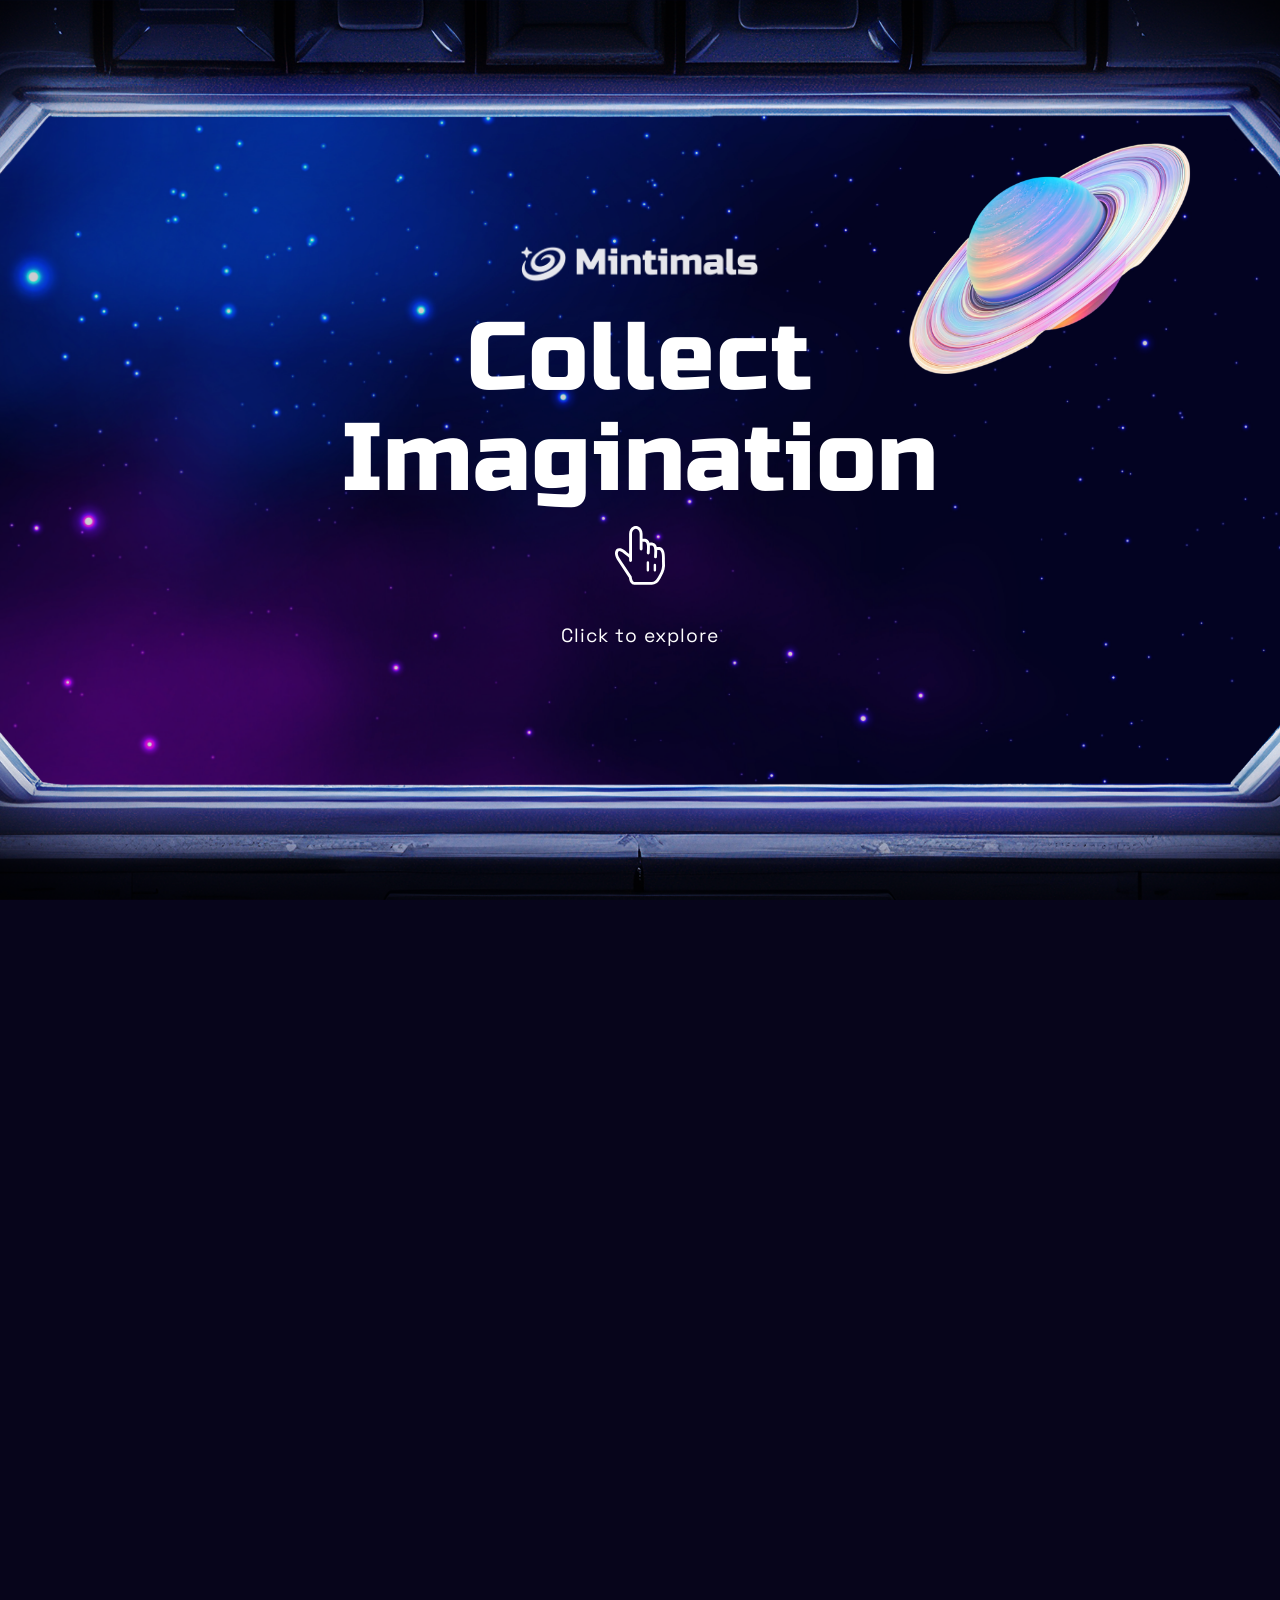
==== index.html @ 55f91e49 "Wrap toy cards in anchor tags for linking" ====
<!DOCTYPE html>
<html lang="en">

<head>
    <meta charset="UTF-8">
    <meta name="viewport" content="width=device-width, initial-scale=1.0">
    <title>Mintimals - Collectible Art Toys</title>
    <link rel="stylesheet" href="css/normalize.css">
    <link rel="stylesheet" href="css/styles.css">
</head>

<!-- /* =========================================
   *OCN: Content generated and HTML code brainstormed with the help of ChatGPT(OpenAI, 2025)
   Code syntax corrected and content edited by Copilot(GitHub, 2025)
   ========================================= */ -->

<body>
    <!-- ====================================================================== -->
    <!-- NAV BAR -->
    <header class="navbar">
        <div class="nav-container">
            <div class="logo">
                <img src="img/Mintimals-logo-white.png" alt="Mintimals Logo">
            </div>
            <!-- Hamburger Icon -->
            <button class="menu-toggle" aria-label="Toggle menu">
                <img src="img/icons/hamburger-menu.svg" alt="Menu Icon">
            </button>

            <!-- Navigation Links -->
            <nav class="nav-menu">
                <a href="#hero">Home</a>
                <a href="#collection">Collection</a>
                <a href="#about">About</a>
                <a href="#contact">Contact</a>
                <a href="#cart" class="cart-icon">
                    <img src="img/icons/cart.svg" alt="Shopping Cart">
                </a>
            </nav>
        </div>
    </header>

    <!-- ====================================================================== -->
    <!-- OPENING SECTION - BEFORE SCROLLING DOWN -->
    <section id="opening">
        <div class="spaceship-window">
            <img class="window-frame" src="img/spaceship-window.png" alt="Spaceship window frame">

            <!-- Planets -->
            <div class="planet planet-left">
                <img src="img/planet-big.png" alt="Big Planet">
            </div>

            <div class="planet planet-right">
                <img src="img/planet-small.png" alt="Small Planet">
            </div>

            <!-- Background stars -->
            <img class="background-sky" src="img/sky.jpg" alt="Starry Galaxy Mint Sky Background">

            <!-- Overlay Text -->
            <div class="opening-text">
                <img class="logo" src="img/Mintimals-logo-white.png" alt="Mintimals Logo">
                <h1 id="enterButton" class="cta-text">Collect<br>Imagination</h1>

                <!-- Click to explore hint -->
                <div class="click-icon">
                    <svg id="Layer_1" data-name="Layer 1" xmlns="http://www.w3.org/2000/svg"
                        viewBox="0 0 104.49 122.88">
                        <title>mouse-hand-cursor</title>
                        <path
                            d="M35.54,72a3,3,0,1,1-6.05,0v-5.6a2.34,2.34,0,0,1-.47-.3c-1.92-1.54-4-3.25-5.85-4.74-2.66-2.17-5.71-4.68-7.84-6.44a10.92,10.92,0,0,0-4.67-2.35A4.66,4.66,0,0,0,8,52.7a2.64,2.64,0,0,0-1.42,1.46,9,9,0,0,0-.53,4.25,16.22,16.22,0,0,0,1.46,5.24,34.83,34.83,0,0,0,3.83,6.48c.07.09.13.19.19.28l23,34.8a3,3,0,0,1,.48,1.31c.46,3.79,1.27,6.63,2.45,8.4a3.83,3.83,0,0,0,3.37,1.92H77a10.87,10.87,0,0,0,6.15-2,19.67,19.67,0,0,0,5.63-6.59l.44-.75c4.47-7.7,8.8-15.18,9.26-24.05l-.23-10.3a2.12,2.12,0,0,1,0-.44l0-2.42c.09-7.54.22-19.08-6-20.2H88.1c.13,3.21-.06,6.54-.23,9.56-.1,1.79-.2,3.45-.2,5a3,3,0,0,1-6,0c0-1.44.1-3.3.22-5.31.42-7.51,1-17.55-4.26-18.54h-4a3.16,3.16,0,0,1-.76-.09,89,89,0,0,1-.17,10.87c-.1,1.79-.19,3.45-.19,5a3,3,0,0,1-6.06,0c0-1.43.11-3.29.22-5.3.43-7.51,1-17.55-4.25-18.54h-4a2.9,2.9,0,0,1-.79-.11V48.23a3,3,0,0,1-6.06,0V16.78c0-5.27-2.15-8.59-4.9-10a6.87,6.87,0,0,0-6.3,0c-2.72,1.39-4.84,4.72-4.84,10.12V72Zm45.3,9.42a2.48,2.48,0,0,1,5,0V92.74a2.48,2.48,0,0,1-5,0V81.43Zm-14.62-5a2.48,2.48,0,0,1,5,0V92.74a2.48,2.48,0,0,1-5,0V76.43ZM29.49,58.72V16.91c0-8,3.57-13.18,8.15-15.51a13,13,0,0,1,11.77,0c4.61,2.33,8.23,7.5,8.23,15.37v10a2.9,2.9,0,0,1,.79-.11H62.6a3.1,3.1,0,0,1,.69.08c5,.81,7.52,4.15,8.7,8.49a3,3,0,0,1,1.62-.47h4.18a2.61,2.61,0,0,1,.69.08c5.34.85,7.82,4.58,8.91,9.33a3,3,0,0,1,.8-.11h4.18a3.1,3.1,0,0,1,.69.08c11.46,1.83,11.3,16.6,11.19,26.23,0,.3,0,.59,0,2.33l.24,10.66a1.93,1.93,0,0,1,0,.34c-.51,10.39-5.21,18.5-10.06,26.86l-.42.72a25.55,25.55,0,0,1-7.45,8.56A16.76,16.76,0,0,1,77,122.87H40.92a9.43,9.43,0,0,1-8.45-4.59c-1.66-2.48-2.76-6-3.35-10.33L6.52,73.75A41.28,41.28,0,0,1,2,66.09,22.1,22.1,0,0,1,.05,58.78a14.85,14.85,0,0,1,1-7.11,8.63,8.63,0,0,1,4.67-4.58,10.6,10.6,0,0,1,6.06-.44,17.07,17.07,0,0,1,7.37,3.62c1.83,1.52,4.87,4,7.81,6.41l2.49,2Z" />
                    </svg>
                </div>
                <p class="click-hint">Click to explore</p>
            </div>
        </div>
    </section>

    <!-- ====================================================================== -->
    <!-- HERO SECTION - AFTER SCROLLING DOWN -->

    <section id="hero">
        <div class="hero-inner">
            <div class="hero-content">
                <h1><span class="small-title">Meet the</span><br><span class="big-title">Mintimals</span></h1>
                <p>Designer toys born from AI dreams and minted on the blockchain.</p>
                <a href="#collection" class="cta-btn">Explore Collection</a>
            </div>
            <!-- Infinite Carousel -->
            <div class="toy-carousel">
                <div class="carousel-track">
                    <img src="img/toys-card/astro-cloud.png" alt="Astronaut toy holding a cloud bubble"
                        class="toy-card">
                    <img src="img/toys-card/cat-tv.png" alt="Cat toy with a TV head" class="toy-card">
                    <img src="img/toys-card/clown.png" alt="Clown toy dancing" class="toy-card">
                    <img src="img/toys-card/fox-star.png" alt="Fox toy with a starry tail" class="toy-card">
                    <img src="img/toys-card/samurai-sakura.png" alt="Samurai toy with cherry blossoms" class="toy-card">
                    <img src="img/toys-card/shiba-cowboy.png" alt="Cute Shiba Inu toy dressed as a cowboy"
                        class="toy-card">
                    <img src="img/toys-card/strawberry.png" alt="Cute toy figure dressed as a strawberry"
                        class="toy-card">
                    <img src="img/toys-card/tiger-joker.png" alt="Cute tiger toy dressed as a joker" class="toy-card">
                    <!-- Duplicate for looping :(( -->
                    <img src="img/toys-card/astro-cloud.png" alt="" class="toy-card duplicate">
                    <img src="img/toys-card/cat-tv.png" alt="" class="toy-card duplicate">
                    <img src="img/toys-card/clown.png" alt="" class="toy-card duplicate">
                    <img src="img/toys-card/fox-star.png" alt="" class="toy-card duplicate">
                    <img src="img/toys-card/samurai-sakura.png" alt="" class="toy-card duplicate">
                    <img src="img/toys-card/shiba-cowboy.png" alt="" class="toy-card duplicate">
                    <img src="img/toys-card/strawberry.png" alt="" class="toy-card duplicate">
                    <img src="img/toys-card/tiger-joker.png" alt="" class="toy-card duplicate">
                    <img src="img/toys-card/astro-cloud.png" alt="" class="toy-card duplicate">
                    <img src="img/toys-card/cat-tv.png" alt="" class="toy-card duplicate">
                    <img src="img/toys-card/clown.png" alt="" class="toy-card duplicate">
                    <img src="img/toys-card/fox-star.png" alt="" class="toy-card duplicate">
                    <img src="img/toys-card/samurai-sakura.png" alt="" class="toy-card duplicate">
                    <img src="img/toys-card/shiba-cowboy.png" alt="" class="toy-card duplicate">
                    <img src="img/toys-card/strawberry.png" alt="" class="toy-card duplicate">
                    <img src="img/toys-card/tiger-joker.png" alt="" class="toy-card duplicate">
                    <img src="img/toys-card/astro-cloud.png" alt="" class="toy-card duplicate">
                    <img src="img/toys-card/cat-tv.png" alt="" class="toy-card duplicate">
                    <img src="img/toys-card/clown.png" alt="" class="toy-card duplicate">
                    <img src="img/toys-card/fox-star.png" alt="" class="toy-card duplicate">
                    <img src="img/toys-card/samurai-sakura.png" alt="" class="toy-card duplicate">
                    <img src="img/toys-card/shiba-cowboy.png" alt="" class="toy-card duplicate">
                    <img src="img/toys-card/strawberry.png" alt="" class="toy-card duplicate">
                    <img src="img/toys-card/tiger-joker.png" alt="" class="toy-card duplicate">
                    <img src="img/toys-card/astro-cloud.png" alt="" class="toy-card duplicate">
                    <img src="img/toys-card/cat-tv.png" alt="" class="toy-card duplicate">
                    <img src="img/toys-card/clown.png" alt="" class="toy-card duplicate">
                    <img src="img/toys-card/fox-star.png" alt="" class="toy-card duplicate">
                    <img src="img/toys-card/samurai-sakura.png" alt="" class="toy-card duplicate">
                    <img src="img/toys-card/shiba-cowboy.png" alt="" class="toy-card duplicate">
                    <img src="img/toys-card/strawberry.png" alt="" class="toy-card duplicate">
                    <img src="img/toys-card/tiger-joker.png" alt="" class="toy-card duplicate">
                </div>
            </div>
    </section>

    <!-- ====================================================================== -->
    <!-- BRAND STORY SECTION -->

    <section class="brand-story">
        <!-- Question Box 3D Image -->
        <div class="box-question-img">
            <img src="img/question-box.png" alt="A 3D box with a question mark on it">
        </div>

        <!-- Brand Story Content -->
        <div class="brand-story-content">
            <h2>Our Brand Story</h2>
            <p>
                Mintimals began as a playful experiment blending AI creativity with handcrafted imagination.
                Each toy captures a spark of personality — dreamy, bold, and unique.
            </p>
            <p>
                What started as a digital dream has grown into a global community of collectors celebrating
                the fusion of technology, art, and emotion.
            </p>
            <button class="cta-btn">Read More</button>
        </div>
    </section>

    <!-- ====================================================================== -->
    <!-- FLOATING PLANETS BACKGROUND DECORATION -->
    <div class="floating-planets"></div>


    <!-- ====================================================================== -->
    <!-- FEATURED COLLECTION SECTION -->

    <section id="ftr-collection">
        <h2 class="section-title">Check Out Our Featured Collections</h2>
        <div class="ftr-grid">

            <!-- Toy Card 1 -->
            <a href="product.html" class="toy-card ftr product-link">
                <div class="toy-img-wrap">
                    <img src="img/toys-png/astro-cloud.png" alt="Astro Cloud toy">
                </div>

                <!-- Toy info text -->
                <div class="toy-info">
                    <h3>Astro Cloud</h3>
                    <span class="toy-collection">Dream Voyage</span>
                    <p class="toy-price">$62.99</p>
                    <p class="toy-desc">
                        A dreamy astronaut toy holding a fluffy cloud bubble — symbolizing limitless imagination.
                    </p>

                    <!-- Add to Cart Button -->
                    <a href="product.html" class="cta-btn">View Product</a>
                </div>
            </a>

            <!-- Toy Card 2 -->
            <a href="product.html" class="toy-card ftr product-link">
                <div class="toy-img-wrap">
                    <img src="img/toys-png/samurai-sakura.png" alt="Samurai Sakura toy">
                </div>

                <!-- Toy info text -->
                <div class="toy-info">
                    <h3>Samurai Sakura</h3>
                    <span class="toy-collection">Blossom Legends</span>
                    <p class="toy-price">$49.99</p>
                    <p class="toy-desc">
                        A samurai clad in cherry blossoms, blending strength and grace in every detail.
                    </p>

                    <!-- Add to Cart Button -->
                    <a href="product.html" class="cta-btn">View Product</a>
                </div>
            </a>

            <!-- Toy Card 3 -->
            <a href="product.html" class="toy-card ftr product-link">
                <div class="toy-img-wrap">
                    <img src="img/toys-png/shiba-cowboy.png" alt="Shiba Cowboy toy">
                </div>

                <!-- Toy info text -->
                <div class="toy-info">
                    <h3>Shiba Cowboy</h3>
                    <span class="toy-collection">Wild West Spirits</span>
                    <p class="toy-price">$38.98</p>
                    <p class="toy-desc">
                        A playful Shiba Inu dressed as a cowboy, ready for a cosmic rodeo adventure.
                    </p>

                    <!-- Add to Cart Button -->
                    <a href="product.html" class="cta-btn">View Product</a>
                </a>
            </div>

            <!-- Toy Card 4 -->
            <a href="product.html" class="toy-card ftr product-link">
                <div class="toy-img-wrap">
                    <img src="img/toys-png/clown.png" alt="Clown toy">
                </div>

                <!-- Toy info text -->
                <div class="toy-info">
                    <h3>Clown</h3>
                    <span class="toy-collection">Carnival Souls</span>
                    <p class="toy-price">$32.99</p>
                    <p class="toy-desc">
                        A cheerful clown radiating joy — a tribute to the playful side of AI imagination.
                    </p>

                    <!-- Add to Cart Button -->
                    <a href="product.html" class="cta-btn">View Product</a>
                </div>
            </a>

        </div>
    </section>


    </div>
    </section>

    <!-- ====================================================================== -->
    <!-- IMPACT STATS SECTION -->

    <section class="impact-stats-wrapper">
        <div class="impact-stats">
            <div class="stat">
                <h3>1200+</h3>
                <p>Happy Collectors</p>
            </div>
            <div class="stat">
                <h3>20+</h3>
                <p>Unique Designs</p>
            </div>
            <div class="stat">
                <h3>98%</h3>
                <p>Customer Satisfaction</p>
            </div>
        </div>
    </section>

    <!-- ====================================================================== -->
    <!-- FAQ SECTION -->
    <section class="faq-section">
        <h2 class="section-title">Frequently Asked Questions</h2>
        <div class="faq-container">

            <div class="faq-item">
                <button class="faq-question">1. What are Mintimals collectibles?</button>
                <div class="faq-answer">
                    <p>Mintimals are limited-edition art toys designed through AI and handcrafted finishing — each piece
                        tells a unique story of creativity and imagination.</p>
                </div>
            </div>

            <div class="faq-item">
                <button class="faq-question">2. How can I purchase a Mintimal?</button>
                <div class="faq-answer">
                    <p>You can buy directly from our online store or from our verified partners listed on the
                        <strong>Collection</strong> page.</p>
                </div>
            </div>

            <div class="faq-item">
                <button class="faq-question">3. Are all designs limited?</button>
                <div class="faq-answer">
                    <p>Yes, each Mintimal is part of a small batch to ensure rarity and collector value. Once sold out,
                        it won’t be remade.</p>
                </div>
            </div>

            <div class="faq-item">
                <button class="faq-question">4. Where do you ship?</button>
                <div class="faq-answer">
                    <p>We currently ship worldwide with tracked delivery. Shipping times vary depending on your
                        location.</p>
                </div>
            </div>

            <div class="faq-item">
                <button class="faq-question">5. How can I join the community?</button>
                <div class="faq-answer">
                    <p>Follow us on Instagram or subscribe to our newsletter to get updates on new releases and
                        collaborations.</p>
                </div>
            </div>

        </div>
    </section>

    <!-- ====================================================================== -->
    <!-- CONTACT CTA SECTION -->
    <!-- ====================================================================== -->
    <!-- CONTACT CTA SECTION -->
    <section class="contact-cta">
        <div class="cta-box">
            <h2>Let’s Bring Your Imagination To Reality!</h2>
            <button onclick="window.location.href='#contact'" class="cta-btn">Talk to Us</button>
            <p class="cta-note">Join the Mintiverse, where ideas evolve into collectible art.</p>
        </div>
    </section>


    <!-- ====================================================================== -->
    <!-- FOOTER SECTION -->
    <footer class="site-footer">
        <div class="footer-container">
            <!-- Logo -->
            <div class="footer-logo">
                <img src="img/Mintimals-logo-white.png" alt="Mintimals Logo">
            </div>

            <!-- Quick Links -->
            <ul class="footer-links">
                <li><a href="#hero">Home</a></li>
                <li><a href="#about">About</a></li>
                <li><a href="#collection">Collection</a></li>
                <li><a href="#contact">Contact</a></li>
            </ul>

            <!-- Social Icons -->
            <div class="footer-socials">
                <a href="#" aria-label="Instagram"><img src="img/icons/social-icon-instagram.png" alt="Instagram"></a>
                <a href="#" aria-label="Facebook"><img src="img/icons/social-icon-facebook.png" alt="Facebook"></a>
                <a href="#" aria-label="Phone"><img src="img/icons/social-icon-phone.png" alt="Phone"></a>
            </div>

            <!-- Subscribe Input -->
            <form class="footer-subscribe">
                <input type="email" placeholder="Your email..." required>
                <button type="submit" class="cta-btn">Subscribe</button>
            </form>

            <!-- Copyright -->
            <p class="footer-copy">© 2025 Mintimals. Designed by Quinn Nguyen. Coded with the help of ChatGPT-5.</p>
        </div>
    </footer>


    <script src="js/script.js"></script>
</body>

</html>
---- css/styles.css ----
/* =========================================
   *OCN: CSS styles corrected, animation brainstormed & troubleshooted by ChatGPT(OpenAI, 2025)
   Code syntax corrected by Copilot(GitHub, 2025)
   ========================================= */

/* ==============================
  FONT IMPORT
============================== */
@import url('https://fonts.googleapis.com/css2?family=Russo+One&family=Space+Grotesk:wght@300;400;500;600;700&display=swap');


/* FONT & COLOR */
/* Fonts:
   - Heading: Russo One
   - Body: Space Grotesk
*/
/* Color Palette:
   #07051B - Space Dark Background
   #FE347E - Pink Neon
   #7A3EFF - Purple
   #C5A3FF - Lavender
   #FFFFFF - White
   rgba(226,230,243,0.85) - Light Gray
*/

/* ==============================
  VARIABLES
============================== */
:root {
  --color-bg: #07051B;             
  --color-pink: #FE347E;            
  --color-purple: #7A3EFF;           
  --color-lavender: #C5A3FF;        
  --color-white: #FFFFFF;
  --color-gray: rgba(226, 230, 243, 0.85);
  --font-heading: 'Russo One', sans-serif;
  --font-body: 'Space Grotesk', sans-serif;

  --transition: 0.3s ease-in-out;
}

/* ==============================
 GLOBAL DEFAULTS
============================== */
* {
  box-sizing: border-box;
  scroll-behavior: smooth;
}

html, body {
  height: 100%;
  margin: 0;
  font-family: var(--font-body);
  background-color: var(--color-bg);
  color: var(--color-white);
  overflow-x: hidden;
}

h1, h2, h3, h4 {
  font-family: var(--font-heading);
  font-weight: 400;
  letter-spacing: 0.5px;
}

/* Background and Body Styles
-------------------------- */

body {
  margin: 0;
  min-height: 100vh;
  color: var(--color-white);
  overflow-x: hidden;
  font-family: var(--font-body);

  /* Deep galaxy background with subtle nebula glow */
  background:
    /* Main nebula streak - soft bluish-purple band */
    radial-gradient(ellipse at 60% 45%, rgba(110, 90, 255, 0.18) 0%, rgba(11, 0, 76, 0) 70%),
    radial-gradient(ellipse at 30% 65%, rgba(119, 70, 255, 0.12) 0%, rgba(7, 0, 70, 0) 75%),
    radial-gradient(circle at 15% 25%, rgba(45, 70, 255, 0.1) 0%, transparent 70%),
    radial-gradient(circle at 85% 75%, rgba(29, 0, 107, 0.475) 0%, transparent 75%),
    /* Dark base layers for cosmic depth */
    linear-gradient(180deg, #030314 0%, #06071d 30%, #080a26 60%, #090b2e 100%);
  background-attachment: fixed;
  background-repeat: no-repeat;
  background-size: cover;
  background-position: center;
}

/* ==================================================
NAV BAR STYLING
================================================== */

.navbar {
  position: fixed;
  top: 0;
  left: 0;
  width: 100%;
  z-index: 90;
  background: rgba(10, 10, 40, 0.6);
  backdrop-filter: blur(10px);
  transition: opacity 0.8s ease, transform 0.8s ease;
  opacity: 0;
  transform: translateY(-20px);
  pointer-events: none;
  height: 80px; 
  display: flex;
  align-items: center;
}

body.entered-universe .navbar {
  opacity: 1;
  transform: translateY(0);
  pointer-events: auto;
}

/* Container */
.nav-container {
  display: flex;
  align-items: center;
  justify-content: space-between;
  width: 100%;
  margin: 10%;
  padding: 0 1.5rem; 
  height: 100%;
}

body.entered-universe .navbar {
  opacity: 1;
  transform: translateY(0);
  pointer-events: auto;
}

/* Logo */
.logo img {
  width: clamp(120px, 8vw, 150px);
  height: auto;
  display: block;
  object-fit: contain;
  transition: transform 0.3s ease;
}
.logo img:hover {
  transform: scale(1.05);
}

/* Navigation Menu (default mobile state) 
---------------------------*/
.nav-menu {
  position: fixed;
  top: 0;
  right: -100%;
  width: 70%;
  height: 100vh;
  display: flex;
  flex-direction: column;
  align-items: center;
  justify-content: center;
  gap: 2rem;
  background: rgba(10, 10, 40, 0.95);
  backdrop-filter: blur(12px);
  transition: right 0.4s ease;
}

/* When menu opens
---------------------------- */
.nav-menu.active {
  right: 0;
}

.nav-menu a {
  color: var(--color-white);
  text-decoration: none;
  font-weight: 500;
  font-size: 1.1rem;
  transition: color 0.3s ease;
}
.nav-menu a:hover {
  color: var(--color-pink);
}

/* Cart Icon inside navbar 
------------------------------*/
.cart-icon {
  display: flex;
  align-items: center;
  justify-content: center;
  margin-left: 1.5rem;
}

.cart-icon img {
  width: 24px;
  height: 24px;
  filter: brightness(0) invert(1);
  transition: transform 0.3s ease, filter 0.3s ease;
}

/* Hover effect */
.cart-icon:hover img {
  transform: scale(1.15);
  filter: brightness(0) invert(1) drop-shadow(0 0 6px var(--color-pink));
}

/* Hamburger icon
------------------------------ */
.menu-toggle {
  display: block;
  background: none;
  border: none;
  cursor: pointer;
  padding: 0;
  z-index: 101;
  transition: transform 0.3s ease;
}
.menu-toggle img {
  width: 28px;
  height: 28px;
  filter: brightness(0) invert(1);
  transition: transform 0.3s ease, opacity 0.3s ease;
}
.menu-toggle:hover img {
  opacity: 0.8;
  transform: scale(1.1);
}

/* Responsive media queries nav bar
------------------------ */

@media only screen and (min-width: 768px) {
  .menu-toggle {
    display: none;
  }

  .nav-menu {
    position: static;
    flex-direction: row;
    justify-content: flex-end;
    align-items: center;
    height: auto;
    width: auto;
    gap: 2rem;
    background: transparent;
    backdrop-filter: none;
    right: auto;
    transition: none;
  }
}


/* ==================================================
OPENING FRAME
================================================== */
#opening {
  position: relative;
  height: 100vh;
  overflow: hidden;
  background-color: var(--color-bg);
}

/* Container ------------------------------ */
.spaceship-window {
  position: relative;
  width: 100%;
  height: 100%;
  overflow: hidden;
}

/* Z-index ------------------------------ */
.background-sky { z-index: 1; }
.planet         { z-index: 3; }
.opening-text   { z-index: 5; }
.window-frame   { z-index: 7; }

/* Background Sky ------------------------------ */
.background-sky {
  position: absolute;
  inset: 0;
  width: 100%;
  height: 100%;
  object-fit: cover;
  opacity: 1;
  transition: opacity 1.5s ease-out; /* Smooth fading effect */
  background-color: var(--color-bg);
  opacity: 80%;
}

/* Spaceship Frame 
------------------------------ */
.window-frame {
  position: absolute;
  inset: 0;
  width: 100%;
  height: 100%;
  object-fit: cover;
  pointer-events: none;
  transform-origin: center;
  transition: transform 1.5s ease, opacity 1.2s ease; /* Smooth transition for scaling and fading */
}

/* ==================================================
Planets 
====================================== */
.planet {
  position: absolute;
  will-change: transform, opacity;
  transition: transform 0.8s ease, opacity 0.8s ease; /* Smooth transition for transform and opacity changes */
}

.planet-left {
  width: clamp(480px, 45vw, 750px);
  height: auto;
  left: clamp(-25%, -8vw, 8%);
  bottom: clamp(-15%, -4vw, -10%);
}

.planet-right {
  width: clamp(220px, 25vw, 350px);
  right: clamp(-25%, -6vw, 12%);
  top: clamp(20%, 12vw, 15%);
  animation: floatPlanet 6s ease-in-out infinite; /* Make the right planet float like a cloud*/
}

.planet-left img {
  display: block;
  width: 100%;
  height: auto;
  animation: rotatePlanet 25s linear infinite; /* Apply continuous rotation to left planet */
}

.planet-right img {
  display: block;
  width: 100%;
  height: auto;
}

/* Planet Animations */
@keyframes rotatePlanet {
  0% { transform: rotate(0deg); }
  100% { transform: rotate(360deg); }
}

@keyframes floatPlanet {
  0%, 100% { transform: translateY(0); }
  50% { transform: translateY(-2.5%); }
}

/* Opening Text 
-----------------------------------*/
.opening-text {
  position: absolute;
  top: 50%;
  left: 50%;
  transform: translate(-50%, -50%);
  text-align: center;
  width: 90%;
  padding: 0 1rem;
  transition-property: all 0.8s ease;
}

.opening-text .logo {
  width: clamp(8em, 14vw, 10em);
  margin-bottom: clamp(-2em, -4vw, -5em);
  opacity: 0.9;
}

.opening-text h1 {
  font-size: clamp(2.4rem, 6vw, 6rem);
  font-weight: 500;
  line-height: -0.5;
  color: var(--color-white);
  letter-spacing: 1px;
  margin: 0 auto;
  word-wrap: break-word;
  text-align: center;
}

.opening-text h1:hover {
  transform: translateY(1px) scale(80%); /* Scale slightly on hover */
  text-shadow: 0 0 30px var(--color-pink);
  cursor: pointer;
  transition: transform 0.3s ease;
}

/* Opening text responsive
-----------------------------------*/

/* Small tablets and above */
@media only screen and (min-width: 600px) {
  .opening-text {
    top: 48%;
  }
  .opening-text .logo {
    width: clamp(10em, 12vw, 14em);
    margin-bottom: -4em;
  }
  .opening-text h1 {
    font-size: clamp(3rem, 5vw, 5rem);
    line-height: 1.05;
  }
}

/* Tablets */
@media only screen and (min-width: 768px) {
  .opening-text {
    top: 46%;
  }
  .opening-text h1 {
    font-size: clamp(4rem, 6vw, 6rem);
  }
}

/* Desktop */
@media (min-width: 1200px) {
  .opening-text {
    top: 45%;
  }
  .opening-text .logo {
    width: 15em;
    margin-bottom: -5em;
  }
  .opening-text h1 {
    font-size: 6rem;
  }
}


/* Click Hint + Icon 
-----------------------------------*/
.click-hint {
  margin-top: 40px;
  font-size: 1.2rem;
  color: var(--color-white);
  letter-spacing: 1px;
}
.click-icon {
  margin: 16px auto 0;
  position: relative;
  width: 50px;
  height: auto;
  animation: float 2.5s ease-in-out;
  animation-iteration-count: infinite;
}
.click-icon svg {
  width: 50px;
  height: auto;
  display: block;
  margin-inline: auto;
  fill: var(--color-white);
  transition: transform 0.3s ease, opacity 0.3s ease;
}

/* Icon Float Animation */
@keyframes float {
  0% {
    transform: translateY(0);
  }
  50% {
    transform: translateY(1em);
  }
  100% {
    transform: translateY(0);
  } 
}

/* Responsive media queries for planets
------------------------------- */

/* Tablet and larger */
@media only screen and (min-width: 768px) {
  .planet-left { 
    bottom: -8%;
    left: -8%; 
  }
  .planet-right { 
    top: 12%;
    right: 8%; 
  }
}

/* Desktop and larger */
@media only screen and (min-width: 992px) {
  .planet-left { 
    bottom: -6%; left: -6%; 
  }
  .planet-right { 
    top: 10%; right: 6%; 
  }
}

/* ============================================================
   OPENING TO HERO TRANSITION (Triggered by click)
   ============================================================ */

body.entered-universe #opening .window-frame {
  transform: scale(1.35);
  opacity: 0;
  transition: transform 2s ease, opacity 1.2s ease;
}

body.entered-universe #opening .background-sky {
  opacity: 0;
  transition: opacity 1.8s ease;
}

body.entered-universe #opening .planet {
  animation-play-state: paused;
  transform: translateY(6vh) scale(1.08);
  opacity: 0;
  transition: transform 1.8s ease, opacity 1.2s ease;
}

body.entered-universe #opening .opening-text {
  opacity: 0;
  transform: translate(-50%, -58%);
  transition: opacity 1.8s ease, transform 1.2s ease;
}

/* Collapse opening frame after entering */
body.entered-universe #opening {
  pointer-events: none;
  height: 0;
  overflow: hidden;
  transition: height 0.8s ease 1.5s; /* wait until animation completes */
}

/* ======================================= */
/* HERO SECTION
======================================= */

#hero {
  position: relative;
  min-height: 100vh; 
  display: flex;
  flex-direction: column;
  justify-content: center;
  align-items: center;
  overflow: hidden;
  color: var(--color-white);
}

/* Hero Content */
.hero-content {
  text-align: center;
  margin-bottom: 3rem;
  z-index: 5;
  position: relative;
  padding-top: clamp(4rem, 10vh, 8rem); /* Push content down from top */
}
/* push content down more on larger screens */
@media only screen and (min-width: 768px) { 
  .hero-content {
    padding-top: 12vh;
  }
}

.hero-content h1 {
  font-size: clamp(3rem, 6vw, 5rem);
  margin-bottom: 1rem;
  line-height: 1.2; /* Slightly taller for better spacing on mobile */
}

.hero-content .small-title {
  display: block;
  font-size: clamp(1.8rem, 4vw, 3.5rem);
  color: var(--color-white);
  letter-spacing: 1px;
  margin-bottom: -4rem; /* Less negative for mobile readability */
}

/* Medium screens (tablets, landscape ~768–1024px) */
@media only screen and (min-width: 768px) {
  .hero-content .small-title {
    margin-bottom: -4rem; /* less overlap */
  }
}

/* Large screens (desktop and up) */
@media only screen and (min-width: 1200px) {
  .hero-content .small-title {
    margin-bottom: -7rem; /* restored overlap for big layout */
  }
}


.hero-content .big-title {
  display: block;
  font-size: clamp(3rem, 7vw, 5.5rem);
  color: var(--color-pink);
  text-shadow: 0 0 20px rgba(254, 52, 126, 0.4);
}


.hero-content p {
  font-size: clamp(0.9rem, 3vw, 1.2rem);
  line-height: 1.6;
  color: var(--color-gray);
  margin-bottom: 2rem;
}

/* CTA Button */

.cta-btn {
  display: inline-block;
  background: var(--color-pink);
  color: var(--color-white);
  font-weight: 600;
  font-size: 1rem;
  padding: 0.9rem 2rem;
  border-radius: 10px;
  text-decoration: none;
  border: none;
  cursor: pointer;
  box-shadow: 0 0 25px rgba(254, 52, 126, 0.4);
  transition: all 0.3s ease-in-out;
}

.cta-btn:hover {
  background: var(--color-purple);
  box-shadow: 0 0 40px rgba(122, 62, 255, 0.5);
  transform: translateY(-3px) scale(1.08);
}

/* Toy Card Carousel
----------------------------------- */

.toy-carousel {
  position: relative;
  width: 100%;
  overflow: hidden; /* hides duplicate edges for smooth loop */
  padding: 3rem 0;
  transform-style: preserve-3d; /* enables 3D hover effect */
  perspective: 1200px; /* adds depth perception */
}

.carousel-track {
  display: flex;
  align-items: center;
  gap: 4rem;
  width: max-content;
  padding: 2rem 0;
  animation: scrollInfinite 80s linear infinite; /* continuous left scroll */
  will-change: transform; /* GPU optimization */
}

.toy-card {
  width: clamp(140px, 14vw, 220px);
  border-radius: 20px;
  background: rgba(255, 255, 255, 0.06);
  box-shadow: 0 0 20px rgba(1, 0, 75, 0.4);
  overflow: hidden;
  position: relative;
  transition: transform 0.4s ease, box-shadow 0.4s ease; /* smooth hover motion */
  transform: translateZ(0); /* forces GPU acceleration */
}

.toy-card img {
  width: 100%;
  height: auto;
  display: block;
  border-radius: 20px;
}

/* hover: pop out slightly in 3D with glow */
.toy-card:hover {
  transform: scale(1.1) rotateY(8deg) translateZ(15px);
  z-index: 10;
  box-shadow: 0 0 30px rgb(190, 120, 255), 0 0 60px rgb(52, 0, 194);
}

/* seamless horizontal scroll */
@keyframes scrollInfinite {
  0% { transform: translateX(0); }
  100% { transform: translateX(-50%); }
}

/* pause the animation when hovered */
.toy-carousel:hover .carousel-track {
  animation-play-state: paused;
}

/* ==================================================
   BRAND STORY
================================================== */
.brand-story {
  text-align: center;
  padding: 8rem 2rem 6rem;
  max-width: 800px;
  margin: 0 auto;
  position: relative;
}

.box-question-img {
  display: flex;
  justify-content: center;
  align-items: center;
  margin-bottom: 2rem;
}

.box-question-img img {
  width: clamp(100px, 10vw, 150px); 
  height: auto;
  animation: floatBox 4s ease-in-out infinite;
  filter: drop-shadow(0 0 15px rgba(255, 255, 255, 0.2));
}

.brand-story h2 {
  font-size: clamp(2rem, 5vw, 3rem);
  color: var(--color-white);
  margin-bottom: 1rem;
}

.brand-story p {
  font-size: clamp(1rem, 3vw, 1.2rem);
  color: var(--color-gray);
  line-height: 1.6;
  max-width: 600px;
  margin: 0 auto;
}

.brand-story .cta-btn {
  margin-top: 3rem;
}


/* Floating animation for the 3D box image*/
@keyframes floatBox {
  0%, 100% {
    transform: translateY(0);
  }
  50% {
    transform: translateY(-12px);
  }
}

/* ==================================================
   FLOATING PLANETS BACKGROUND DECORATION
   (fade in/out based on scroll visibility)
================================================== */

.floating-planets {
  position: fixed;
  top: 0;
  left: 0;
  width: 100%;
  height: 100vh;
  pointer-events: none;
  overflow: visible;
  z-index: 0;
  opacity: 0; /* hidden by default */
  transition: opacity 1.5s ease; /* smooth fade transition */
}

/* When visible during scroll */
.floating-planets.visible {
  opacity: 1;
}

/* Right planet — large, closer, slightly brighter
-------------------------------------------------- */
.floating-planets::before {
  content: "";
  position: absolute;
  top: 5%;         /* raised higher for vertical separation */
  right: -14%;     /* pushed further out for more perspective */
  width: 640px;
  height: 640px;
  background: url("../img/planet-deco-big.png") no-repeat center;
  background-size: contain;

  filter: brightness(1.1);
  opacity: 0.85;
  transform: rotate(-8deg);
  animation: floatRightPlanet 6s ease-in-out infinite alternate;
  z-index: 0;
}

/* Left planet — smaller, farther, softer blur
-------------------------------------------------- */
.floating-planets::after {
  content: "";
  position: absolute;
  bottom: -20%;    
  left: -10%;      
  width: 320px;
  height: 320px;
  background: url("../img/planet-deco-small.png") no-repeat center;
  background-size: contain;

  filter: brightness(0.85);
  opacity: 0.6;
  transform: rotate(10deg);
  animation: floatLeftPlanet 7s ease-in-out infinite alternate;
  z-index: 0;
}

/* ==================================================
   Floating animation keyframes
================================================== */

@keyframes floatRightPlanet {
  0% {
    transform: translateY(0) rotate(-8deg);
  }
  100% {
    transform: translateY(-40px) rotate(-5deg);
  }
}

@keyframes floatLeftPlanet {
  0% {
    transform: translateY(0) rotate(10deg);
  }
  100% {
    transform: translateY(28px) rotate(7deg);
  }
}
/* Responsive media queries for floating planets
-------------------------------- */

/* Mobile screen */
@media only screen and (min-width: 320px) {
  .floating-planets::before {
    right: -22%;
    top: 10%;
    width: 320px;
    height: 320px;
    opacity: 0.7;
  }

  .floating-planets::after {
    left: -20%;
    bottom: 5%;
    width: 180px;
    height: 180px;
    opacity: 0.5;
  }
}

/* Tablets */
@media only screen and (min-width: 768px) {
  .floating-planets::before {
    right: -16%;
    top: 12%;
    width: 480px;
    height: 480px;
    opacity: 0.8;
  }

  .floating-planets::after {
    left: -12%;
    bottom: 8%;
    width: 260px;
    height: 260px;
    opacity: 0.55;
  }
}

/* Large desktops */
@media only screen and (min-width: 1200px) {
  .floating-planets::before {
    right: -12%;
    top: 15%;
    width: 640px;
    height: 640px;
    opacity: 0.85;
  }

  .floating-planets::after {
    left: -8%;
    bottom: 10%;
    width: 320px;
    height: 320px;
    opacity: 0.6;
  }
}

/* ==================================================
   FEATURED COLLECTION
================================================== */


#ftr-collection {
  padding: 10rem 2rem; 
  text-align: center;
  position: relative;
  z-index: 3;
}

#ftr-collection .section-title {
  font-family: var(--font-heading);
  font-size: clamp(2rem, 5vw, 3rem);
  color: var(--color-white);
  margin-bottom: 12rem;
}

/* Grid: 2 toys per row */
.ftr-grid {
  display: grid;
  grid-template-columns: repeat(auto-fit, minmax(400px, 1fr));
  gap: 10rem 6rem;
  justify-items: center;
  align-items: start;
  max-width: 1100px;
  margin: 0 auto;
}

/* Card container */
.toy-card.ftr {
  position: relative;
  background: rgba(94, 40, 211, 0.2);
  border-radius: 28px;
  box-shadow: 0 0 40px rgba(20, 0, 60, 0.4);
  backdrop-filter: blur(10px);
  width: 100%;
  max-width: 460px;
  padding-top: 10rem; 
  padding-bottom: 1.2rem; 
  overflow: visible;  
  height: auto;
  display: flex;
  flex-direction: column;
  justify-content: flex-end;
  cursor: default;
}

/* Make cards staggered (each row slightly offset) */
.toy-card.ftr:nth-child(odd) {
  margin-top: 3rem; /* card 1 & 3 higher */
  transform: translateY(10px);
}
.toy-card.ftr:nth-child(even) {
  margin-top: -2rem; /* card 2 & 4 higher */
  transform: translateY(-20px);
}


/* Toy image wrapper (to make it overflow above the card) */
.toy-img-wrap {
  position: absolute;
  top: -8rem; /* how much toy pops out */
  left: 50%;
  transform: translateX(-50%);
  width: 75%;
  z-index: 2;
}

.toy-img-wrap img {
  width: 100%;
  height: auto;
  display: block;
  transition: transform 0.4s ease;
  filter: drop-shadow(0 0 25px rgba(106, 97, 165, 0.469));
  animation: floatToy 5s ease-in-out infinite;
}

/* HOVER EFFECTS
-------------------------------- */

/* When hovering ALL */
.ftr-grid:hover .toy-card.ftr {
  opacity: 0.5;
  filter: brightness(0.8);
  transition: opacity 0.3s ease, filter 0.3s ease;
}

/* When hovering a SINGLE card */
.ftr-grid .toy-card.ftr:hover {
  opacity: 1;
  filter: brightness(1.1);
  box-shadow: 0 0 40px rgba(254, 52, 126, 0.4), 0 0 80px rgba(254, 52, 126, 0.2); /* glow pink */
  border: 1.5px solid rgba(254, 52, 126, 0.6); /* pink border */
  background: rgba(99, 46, 173, 0.323); /* slightly brighter bg */
  transform: translateY(-10px);
  z-index: 5;
  cursor: pointer;
  transition: opacity 0.3s ease, filter 0.3s ease, transform 0.3s ease, box-shadow 0.3s ease, background 0.3s ease;
}

/* Hover only scales the toy */
.toy-card.ftr:hover img {
  transform: scale(1.2);
}

/* Remove hover effects from card itself */
.toy-card.ftr:hover {
  transform: none;
  box-shadow: 0 0 40px rgba(20, 0, 60, 0.4);
}

/* Floating animation 
-------------------------------- */
@keyframes floatToy {
  0%, 100% { 
    transform: translateY(0); 
  }
  50% { 
    transform: translateY(-12px); 
  }
}

/* Toy Info (text area) */
.toy-info {
  text-align: center;
  padding: 0 1.5rem 2rem;
  margin-top: 2rem;
  flex-grow: 1;
}

.toy-info h3 {
  font-size: 1.6rem;
  color: var(--color-white);
  margin-bottom: 0.4rem;
}

.toy-collection {
  display: block;
  font-size: 1.2rem;
  font-weight: 600;
  color: var(--color-purple);
  margin-bottom: 0.5rem;
}

.toy-price {
  color: var(--color-pink);
  font-size: 1.5rem;
  font-weight: 700;
  margin-bottom: 0.8rem;
}

.toy-desc {
  color: var(--color-gray);
  font-size: 1rem;
  line-height: 1.6;
  max-width: 300px;
  margin: 0 auto;
}
/* CTA button in featured collection
-------------------------------- */
#ftr-collection .cta-btn {
  margin-top: 1.5rem; /* tạo khoảng cách với text phía trên */
  display: inline-block;
  background: var(--color-pink);
  color: var(--color-white);
  font-weight: 600;
  font-size: 1rem;
  padding: 0.8rem 2rem;
  border-radius: 10px;
  text-decoration: none;
  box-shadow: none; /* bỏ viền đen mờ */
  border: none;
  transition: all 0.3s ease-in-out;
}

#ftr-collection .cta-btn:hover {
  background: var(--color-purple);
  box-shadow: 0 0 30px rgba(122, 62, 255, 0.4);
  transform: translateY(-3px);
}

/* ==================================================
   IMPACT STATS SECTION
================================================== */

/* Outer wrapper / base container */
.impact-stats-wrapper {
  position: relative;
  width: 100%;
  display: flex;
  justify-content: center;
  align-items: center;
  padding: 10rem 0;
  z-index: 1;
  overflow: visible;
}

/* Decorative horizon blur background 
   ----------------------------------------*/
.impact-stats-wrapper::before {
  content: "";
  position: absolute;
  inset: 0; /* full width and height */
  background: url("../img/bg-horizon.jpg") no-repeat center bottom;
  background-size: cover;
  background-position: center bottom;
  z-index: 0;
  pointer-events: none;

  /* Add smooth fade top & bottom to blend with page background */
  mask-image: linear-gradient(
    to bottom,
    transparent 0%,
    rgba(0, 0, 0, 1) 25%,
    rgba(0, 0, 0, 1) 75%,
    transparent 100%
  );
  -webkit-mask-image: linear-gradient(
    to bottom,
    transparent 0%,
    rgba(0, 0, 0, 1) 25%,
    rgba(0, 0, 0, 1) 75%,
    transparent 100%
  );

  opacity: 0.9; /* optional, for a soft look */
  will-change: opacity;
  transition: opacity 1s ease;
}
/* Main stats container
----------------------------*/
.impact-stats {
  position: relative;
  display: flex;
  flex-wrap: wrap;
  justify-content: center;
  gap: 8rem;
  text-align: center;
  padding: 6rem 2rem;
  margin: 6rem auto;
  width: 80%;
  z-index: 2; /* ensures stats box stays above the sphere */

  /* Frosted glass visual styling */
  background: rgba(94, 40, 211, 0.2);
  border: 1px solid rgba(129, 107, 203, 0.176);
  border-radius: 24px;
  backdrop-filter: blur(12px);
  box-shadow: 0 0 40px rgba(20, 0, 60, 0.25);
}

/* Stats content
------------------------------*/

/* Large number styling */
.stat h3 {
  font-size: clamp(4rem, 5vw, 8rem);
  color: var(--color-white);
  transition: transform 0.3s ease, color 0.3s ease;
  margin-top: -0.01rem;
}

/* Hover effect for numbers */
.stat:hover h3 {
  transform: scale(1.15);
  color: var(--color-pink);
}

/* Description text under each stat */
.stat p {
  color: var(--color-white);
  font-family: var(--font-heading);
  font-size: 1.8rem;
  font-weight: 400;
  margin-top: -4rem;
  text-wrap: wrap;
}


/* ==================================================
   FAQ SECTION
================================================== */

.faq-section {
  padding: 8rem 2rem;
  max-width: 900px;
  margin: 0 auto;
  position: relative;
  z-index: 3;
}

.faq-section .section-title {
  text-align: center;
  font-family: var(--font-heading);
  font-size: clamp(2rem, 5vw, 3rem);
  color: var(--color-white);
  margin-bottom: 3rem;
}

/* FAQ Container */
.faq-container {
  display: flex;
  flex-direction: column;
  gap: 1.5rem;
}

/* Accordion Item Wrapper */
.faq-item {
  background: rgba(117, 83, 255, 0.12);
  border-radius: 14px;
  border: 1px solid rgba(255, 255, 255, 0.08);
  overflow: hidden;
  transition: background 0.3s ease, box-shadow 0.3s ease, border 0.3s ease;
}

.faq-item.active {
  background: rgba(117, 83, 255, 0.22);
  border: 1px solid rgba(254, 52, 126, 0.4);
  box-shadow: 0 0 15px rgba(254, 52, 126, 0.15);
}

/* Accordion Question */
.faq-question {
  background: transparent;
  border: none;
  color: var(--color-white);
  font-size: 1.1rem;
  text-align: left;
  width: 100%;
  padding: 1.2rem 1.6rem;
  cursor: pointer;
  font-family: var(--font-body);
  position: relative;
  transition: background 0.3s ease, color 0.3s ease;
}

.faq-question:hover {
  background: rgba(117, 83, 255, 0.25);
}

/* Plus/Minus Icon */
.faq-question::after {
  content: '+';
  position: absolute;
  right: 1.5rem;
  font-size: 1.5rem;
  font-weight: bold;
  color: var(--color-pink);
  transition: transform 0.3s ease, color 0.3s ease;
}

.faq-item.active .faq-question::after {
  content: '–';
  transform: rotate(180deg);
  color: var(--color-pink);
}

/* Accordion Answer */
.faq-answer {
  max-height: 0;
  overflow: hidden;
  opacity: 0;
  background: transparent;
  transition: max-height 0.4s ease, opacity 0.3s ease;
}

.faq-item.active .faq-answer {
  max-height: 250px;
  opacity: 1;
}

/* Answer Text */
.faq-answer p {
  padding: 1rem 1.6rem 1.8rem;
  color: var(--color-gray);
  line-height: 1.6;
  font-size: 1rem;
}


/* ==================================================
   CONTACT CTA SECTION
================================================== */

.contact-cta {
  padding: 10rem 2rem;
  display: flex;
  justify-content: center;
  align-items: center;
  position: relative;
  z-index: 5;
  background: url('../img/contact-bg.jpg') no-repeat center / cover;
}

.cta-box {
  background: linear-gradient(145deg, rgba(122, 62, 255, 0.25), rgba(195, 94, 255, 0.18));
  border-radius: 32px;
  padding: 4rem 3rem;
  text-align: center;
  max-width: 800px;
  width: 100%;
  backdrop-filter: blur(10px);
  box-shadow: 0 0 40px rgba(122, 62, 255, 0.25);
  border: 1px solid rgba(255, 255, 255, 0.08);
  margin: 0 2rem;
  transition: transform 0.4s ease, box-shadow 0.4s ease;
}

.cta-box:hover {
  transform: scale(1.02);
  box-shadow: 0 0 60px rgba(195, 94, 255, 0.35);
}

.contact-cta h2 {
  font-family: var(--font-heading);
  font-size: clamp(2rem, 5vw, 3rem);
  color: var(--color-white);
  margin-bottom: 2rem;
  letter-spacing: 0.5px;
}

.contact-cta .cta-btn {
  padding: 1rem 2.5rem;
  font-size: 1rem;
  font-weight: 600;
  border-radius: 12px;
  margin-bottom: 1.5rem;
  box-shadow: 0 0 30px rgba(254, 52, 126, 0.3);
  transition: all 0.3s ease;
}

.contact-cta .cta-btn:hover {
  transform: translateY(-2px) scale(1.05);
  background: var(--color-pink);
  box-shadow: 0 0 40px rgba(254, 52, 126, 0.5);
}

.cta-note {
  font-size: 1rem;
  color: var(--color-white);
  margin-top: 0.5rem;
}


/* ==================================================
   FOOTER
================================================== */
.site-footer {
  background: radial-gradient(circle at 50% 10%, #0a0824, #050416);
  color: var(--color-white);
  padding: 5rem 2rem 2rem;
  text-align: center;
  position: relative;
  overflow: hidden;
}

.footer-container {
  max-width: 1200px;
  margin: 0 auto;
}

.footer-logo img {
  width: 300px;
  margin-bottom: 1rem;
  filter: brightness(0) invert(1);
}

.footer-links {
  list-style: none;
  display: flex;
  justify-content: center;
  flex-wrap: wrap;
  gap: 1.5rem;
  margin: 1.5rem 0;
  padding: 0;
}

.footer-links a {
  color: var(--color-gray);
  text-decoration: none;
  transition: color 0.3s ease;
}

.footer-links a:hover {
  color: var(--color-pink);
}

.footer-socials {
  display: flex;
  justify-content: center;
  gap: 1.2rem;
  margin-top: 1.5rem;
}

.footer-socials img {
  width: 26px;
  filter: brightness(0) invert(1);
  transition: transform 0.3s ease, filter 0.3s ease;
}

.footer-socials a:hover img {
  transform: scale(1.2);
  filter: brightness(0) invert(1) drop-shadow(0 0 8px var(--color-pink));
}

.footer-subscribe {
  margin: 2rem auto;
  display: flex;
  justify-content: center;
  flex-wrap: wrap;
  gap: 1rem;
}

.footer-subscribe input {
  padding: 0.8rem 1.2rem;
  border-radius: 8px;
  border: none;
  width: 260px;
  font-size: 1rem;
}

.footer-subscribe .cta-btn {
  padding: 0.8rem 1.5rem;
  font-weight: 600;
}

.footer-copy {
  margin-top: 2rem;
  font-size: 0.9rem;
  color: var(--color-gray);
  opacity: 0.7;
}
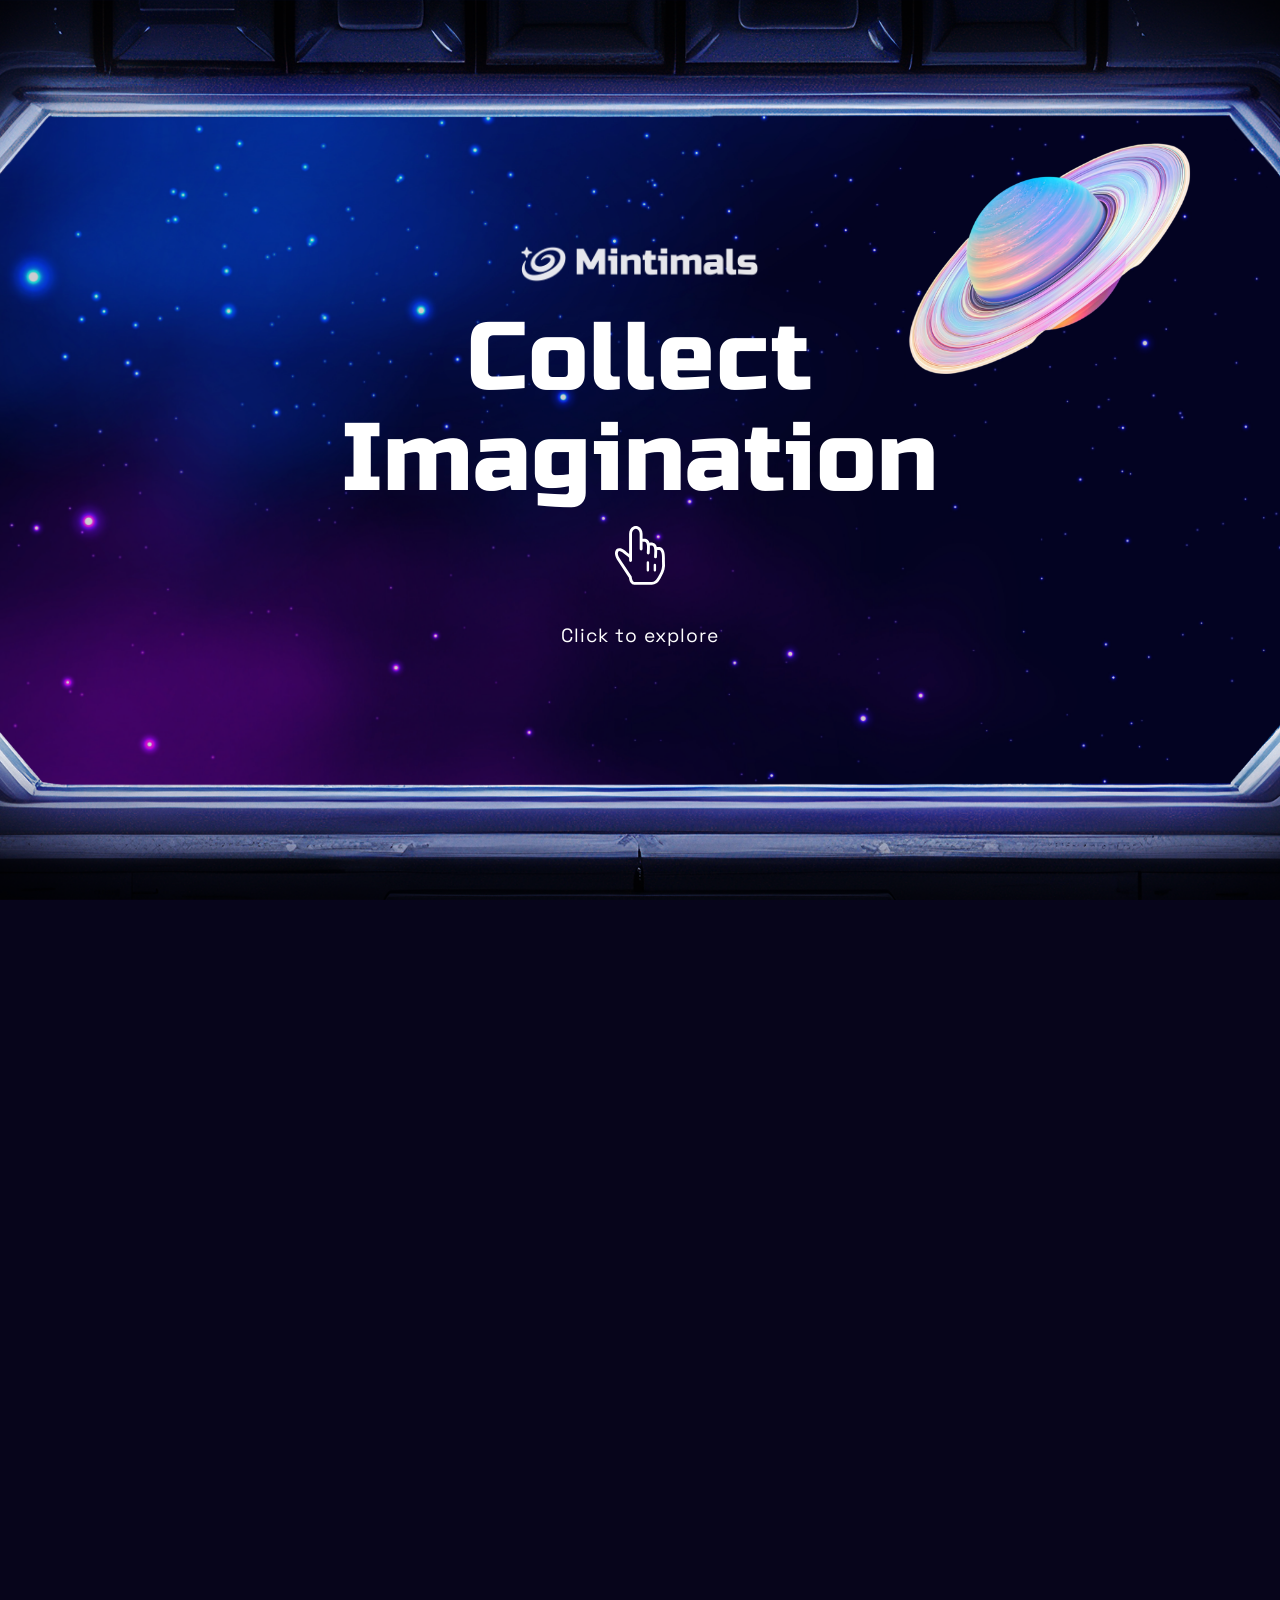
==== commit 94c30e45: "Refactor featured collection section layout" ====
--- a/index.html
+++ b/index.html
@@ -171,95 +171,84 @@
     <!-- FEATURED COLLECTION SECTION -->
 
     <section id="ftr-collection">
-        <h2 class="section-title">Check Out Our Featured Collections</h2>
-        <div class="ftr-grid">
-
-            <!-- Toy Card 1 -->
-            <a href="product.html" class="toy-card ftr product-link">
-                <div class="toy-img-wrap">
-                    <img src="img/toys-png/astro-cloud.png" alt="Astro Cloud toy">
-                </div>
-
-                <!-- Toy info text -->
-                <div class="toy-info">
-                    <h3>Astro Cloud</h3>
-                    <span class="toy-collection">Dream Voyage</span>
-                    <p class="toy-price">$62.99</p>
-                    <p class="toy-desc">
-                        A dreamy astronaut toy holding a fluffy cloud bubble — symbolizing limitless imagination.
-                    </p>
-
-                    <!-- Add to Cart Button -->
-                    <a href="product.html" class="cta-btn">View Product</a>
-                </div>
-            </a>
-
-            <!-- Toy Card 2 -->
-            <a href="product.html" class="toy-card ftr product-link">
-                <div class="toy-img-wrap">
-                    <img src="img/toys-png/samurai-sakura.png" alt="Samurai Sakura toy">
-                </div>
-
-                <!-- Toy info text -->
-                <div class="toy-info">
-                    <h3>Samurai Sakura</h3>
-                    <span class="toy-collection">Blossom Legends</span>
-                    <p class="toy-price">$49.99</p>
-                    <p class="toy-desc">
-                        A samurai clad in cherry blossoms, blending strength and grace in every detail.
-                    </p>
-
-                    <!-- Add to Cart Button -->
-                    <a href="product.html" class="cta-btn">View Product</a>
-                </div>
-            </a>
-
-            <!-- Toy Card 3 -->
-            <a href="product.html" class="toy-card ftr product-link">
-                <div class="toy-img-wrap">
-                    <img src="img/toys-png/shiba-cowboy.png" alt="Shiba Cowboy toy">
-                </div>
-
-                <!-- Toy info text -->
-                <div class="toy-info">
-                    <h3>Shiba Cowboy</h3>
-                    <span class="toy-collection">Wild West Spirits</span>
-                    <p class="toy-price">$38.98</p>
-                    <p class="toy-desc">
-                        A playful Shiba Inu dressed as a cowboy, ready for a cosmic rodeo adventure.
-                    </p>
-
-                    <!-- Add to Cart Button -->
-                    <a href="product.html" class="cta-btn">View Product</a>
-                </a>
-            </div>
-
-            <!-- Toy Card 4 -->
-            <a href="product.html" class="toy-card ftr product-link">
-                <div class="toy-img-wrap">
-                    <img src="img/toys-png/clown.png" alt="Clown toy">
-                </div>
-
-                <!-- Toy info text -->
-                <div class="toy-info">
-                    <h3>Clown</h3>
-                    <span class="toy-collection">Carnival Souls</span>
-                    <p class="toy-price">$32.99</p>
-                    <p class="toy-desc">
-                        A cheerful clown radiating joy — a tribute to the playful side of AI imagination.
-                    </p>
-
-                    <!-- Add to Cart Button -->
-                    <a href="product.html" class="cta-btn">View Product</a>
-                </div>
-            </a>
-
-        </div>
-    </section>
-
+    <h2 class="section-title">Check Out Our Featured Collections</h2>
+    <div class="ftr-grid">
+
+        <!-- Toy Card 1 -->
+        <a href="product.html" class="toy-card ftr product-link">
+            <div class="toy-img-wrap">
+                <img src="img/toys-png/astro-cloud.png" alt="Astro Cloud toy">
+            </div>
+
+            <div class="toy-info">
+                <h3>Astro Cloud</h3>
+                <span class="toy-collection">Dream Voyage</span>
+                <p class="toy-price">$62.99</p>
+                <p class="toy-desc">
+                    A dreamy astronaut toy holding a fluffy cloud bubble — symbolizing limitless imagination.
+                </p>
+
+                <span class="cta-btn">View Product</span>
+            </div>
+        </a>
+
+        <!-- Toy Card 2 -->
+        <div class="toy-card ftr">
+            <div class="toy-img-wrap">
+                <img src="img/toys-png/samurai-sakura.png" alt="Samurai Sakura toy">
+            </div>
+
+            <div class="toy-info">
+                <h3>Samurai Sakura</h3>
+                <span class="toy-collection">Blossom Legends</span>
+                <p class="toy-price">$49.99</p>
+                <p class="toy-desc">
+                    A samurai clad in cherry blossoms, blending strength and grace in every detail.
+                </p>
+
+                <button class="cta-btn">Add to Cart</button>
+            </div>
+        </div>
+
+        <!-- Toy Card 3 -->
+        <div class="toy-card ftr">
+            <div class="toy-img-wrap">
+                <img src="img/toys-png/shiba-cowboy.png" alt="Shiba Cowboy toy">
+            </div>
+
+            <div class="toy-info">
+                <h3>Shiba Cowboy</h3>
+                <span class="toy-collection">Wild West Spirits</span>
+                <p class="toy-price">$38.98</p>
+                <p class="toy-desc">
+                    A playful Shiba Inu dressed as a cowboy, ready for a cosmic rodeo adventure.
+                </p>
+
+                <button class="cta-btn">Add to Cart</button>
+            </div>
+        </div>
+
+        <!-- Toy Card 4 -->
+        <div class="toy-card ftr">
+            <div class="toy-img-wrap">
+                <img src="img/toys-png/clown.png" alt="Clown toy">
+            </div>
+
+            <div class="toy-info">
+                <h3>Clown</h3>
+                <span class="toy-collection">Carnival Souls</span>
+                <p class="toy-price">$32.99</p>
+                <p class="toy-desc">
+                    A cheerful clown radiating joy — a tribute to the playful side of AI imagination.
+                </p>
+
+                <button class="cta-btn">Add to Cart</button>
+            </div>
+        </div>
 
     </div>
-    </section>
+</section>
+
 
     <!-- ====================================================================== -->
     <!-- IMPACT STATS SECTION -->
--- a/css/styles.css
+++ b/css/styles.css
@@ -1408,3 +1408,20 @@
   opacity: 0.7;
 }
 
+/* Product link styles */
+.product-link {
+  text-decoration: none;
+  color: inherit;
+  display: flex;
+  flex-direction: column;
+}
+
+.product-link:hover {
+  text-decoration: none;
+  color: inherit;
+}
+
+.product-link .cta-btn {
+  pointer-events: none;
+}
+
